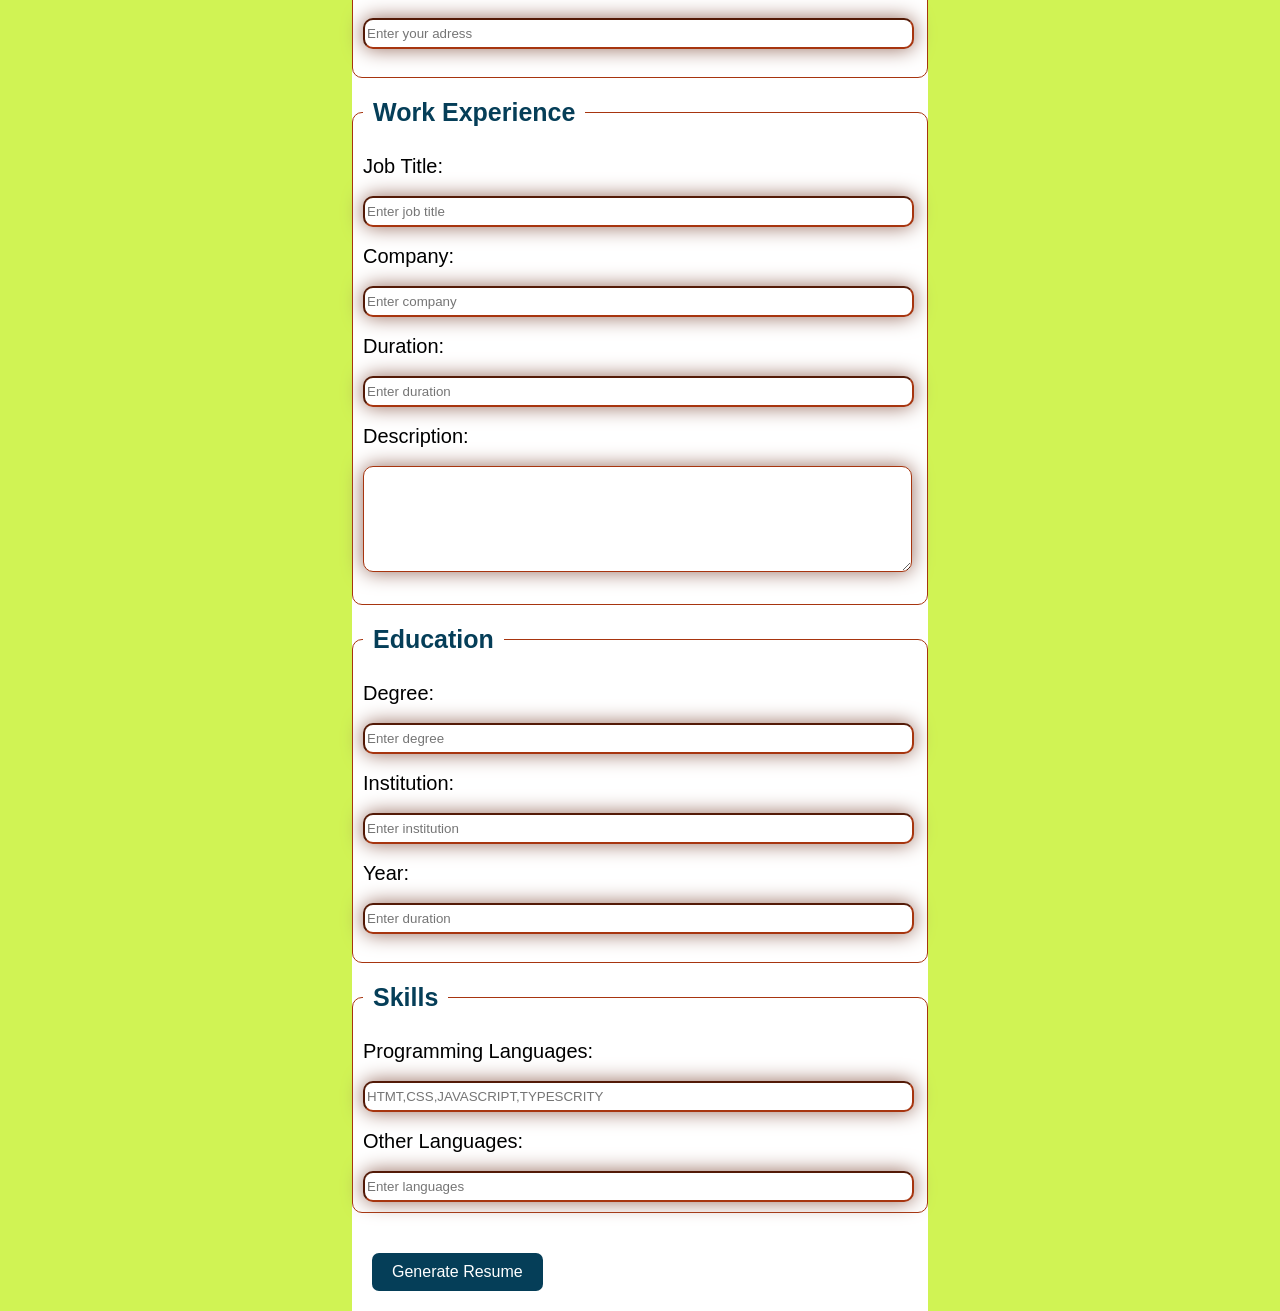
==== main.html @ 818cc839 "Add files via upload" ====
<!DOCTYPE html>
<html lang="en">
<head>
    <meta charset="UTF-8">
    <meta name="viewport" content="width=device-width, initial-scale=1.0">
    <title> Dynamic Resume Builder</title>
    <link rel="stylesheet" href="style.css">
</head>
<body> 
    <div>
        <h1> Dynamic Resume Builder</h1>

                                          <!-- resume foam -->
        <form id="resume-form">

            <!-- Personal Details -->
            <fieldset>
                <legend>Personal Details</legend><br>
                <label>Full Name:</label><br>
                <input type="text" class="input" id="name" name="name" placeholder="Enter your name" required><br><br>
                <label>Email:</label><br>
                <input type="email" class="input" id="email" name="email" placeholder="Enter your email" required><br><br>
                <label>Phone:</label><br>
                <input type="tel" class="input" id="phone" name="phone" placeholder="Enter your number" required><br><br>
                <label>Address:</label><br>
                <input type="text" class="input" id="address" name="address" placeholder="Enter your adress"><br><br>
            </fieldset>
    
            <!-- Work Experience -->
            <fieldset>
                <legend>Work Experience</legend><br>
                <label>Job Title:</label><br>
                <input type="text" class="input" id="job-title" name="job-title" placeholder="Enter job title" required><br><br>
                <label>Company:</label><br>
                <input type="text" class="input" id="company" name="company" placeholder="Enter company" required><br><br>
                <label>Duration:</label><br>
                <input type="text" class="input" id="duration" name="duration" placeholder="Enter duration" required><br><br>
                <label>Description:</label><br>
                <textarea type="text" id="description" name="description"></textarea><br><br>
            </fieldset>
    
            <!-- Education -->
            <fieldset>
                <legend>Education</legend><br>
                <label>Degree:</label><br>
                <input type="text" class="input" id="degree" name="degree" placeholder="Enter degree" required><br><br>
                <label>Institution:</label><br>
                <input type="text" class="input" id="institution" name="institution" placeholder="Enter institution" required><br><br>
                <label>Year:</label><br>
                <input type="text" class="input" id="year" name="year" placeholder="Enter duration" required><br><br>
            </fieldset>
    
            <!-- Skills -->
            <fieldset>
                <legend>Skills</legend><br>
                <label>Programming Languages:</label><br>
                <input type="text" class="input" id="programming-languages" name="programming-languages" placeholder="HTMT,CSS,JAVASCRIPT,TYPESCRITY"><br><br>
                <label>Other Languages:</label><br>
                <input type="text" class="input" id="other-languages" name="other-languages" placeholder="Enter languages">
            </fieldset>
    
            <!-- upload photo -->
            <!-- <label id="upload-photo" for="photo">upload photo</label>
            <input type="file" id="photo" name="photo" required><br> -->
    
            <!-- Generated Resume button -->
            <button type="submit">Generate Resume</button>
        </form>
    
    
                                                      <!-- for resume page-->
        <div id="resume-page" class="hidden">
            <div id="resume-content">
                
                <!-- about information -->
                <!-- <img id="resume-photo" src="" alt="photo"> -->
                <h1 id="resume-name"></h1>
                <p id="resume-email"></p>
                <p id="resume-phone"></p>
                <p id="resume-address"></p>
                
                <!-- experience -->
                <h2>Work Experience</h2>
                <p id="job-title"></p>
                <p id="company"></p>
                <p id="duration"></p>
                <p id="discription"></p>

                 <!-- education -->
                <h2>Education</h2>
                <p id="resume-edu"></p>
                <p id="degree"></p>
                <p id="institution"></p>
                <p id="year"></p>

                 <!-- about skills -->
                <h2>Skills</h2>
                <p id="programming-languages"></p>
                <p id="other-languages"></p>
            </div>
            <!-- page button -->
            <!-- <button id="edit-button">Edit</button>
            <button id="back-button" onclick="window.location.href='main.html'">Back to form</button>
            <button id="share-link-button">Share your resume</button>
            <button id="download-pdf">Download</button> -->
        </div>
    </div>
 </body>
</html>
---- style.css ----
body{
    font-family: sans-serif;
    background-color: #d0f354;
    display: flex;
    justify-content: center;
    align-items: center;
    height: 100vh;
    margin: 0;
}
#resume-page {
    margin-top: 20px;
    padding: 20px;
    background-color: #f9f9f9;
    border: 1px solid #ccc;
    border-radius: 10px;
    box-shadow: 0 0 10px rgba(0, 0, 0, 0.2);
}

#resume-content h2 {
    color: #053e58;
    border-bottom: 2px solid #a7350f;
    padding-bottom: 5px;
    margin-top: 15px;
}

#resume-content p {
    margin: 5px 0;
    font-size: 16px;
}
label{
    font-size: 20px;
    display: block;
}
h1 {
    font-style: italic;
    font-family: sans-serif;
    color: #a7350f;
    font-size: 35px;
    text-align: center;
    margin: 0;
}
div{
    background-color: white;
    width: 45%;
}
.input{
    width:98% ;
    border-radius: 10px;
    height: 25px;
    border-color: #a7350f;
    box-shadow: 0 0 20px #966b5d;

}
textarea{
    height: 100px;
    border-radius: 10px;
    width: 98%;
    border-color: #a7350f;
    box-shadow: 0 0 20px #966b5d;
}
fieldset {
    margin: 20px 0;
    padding: 10px;
    border: 1px solid #a7350f;
    border-radius: 10px;
}
legend {
    font-size: 25px;
    font-weight: bold;
    color: #053e58;
    padding: 0 10px;
}
#upload-photo{
    margin-left: 20px;
    margin-right: 20px;
}
#photo{
    margin-left: 20px;
    margin-right: 20px;
}
button {
    margin: 20px;
    border-radius: 7px;
    padding: 10px 20px;
    background-color: #053e58;
    color: white;
    font-size: 16px;
    border: none;
    cursor: pointer;
    transition: background-color 0.3s ease;
}

button:hover {
    background-color: #b8bbaa;
    color: #053e58;
}
.input:focus, textarea:focus {
    outline: none;
    border-color: #053e58;
    box-shadow: 0 0 10px #053e58;
}
.hidden {
    display: none;
}
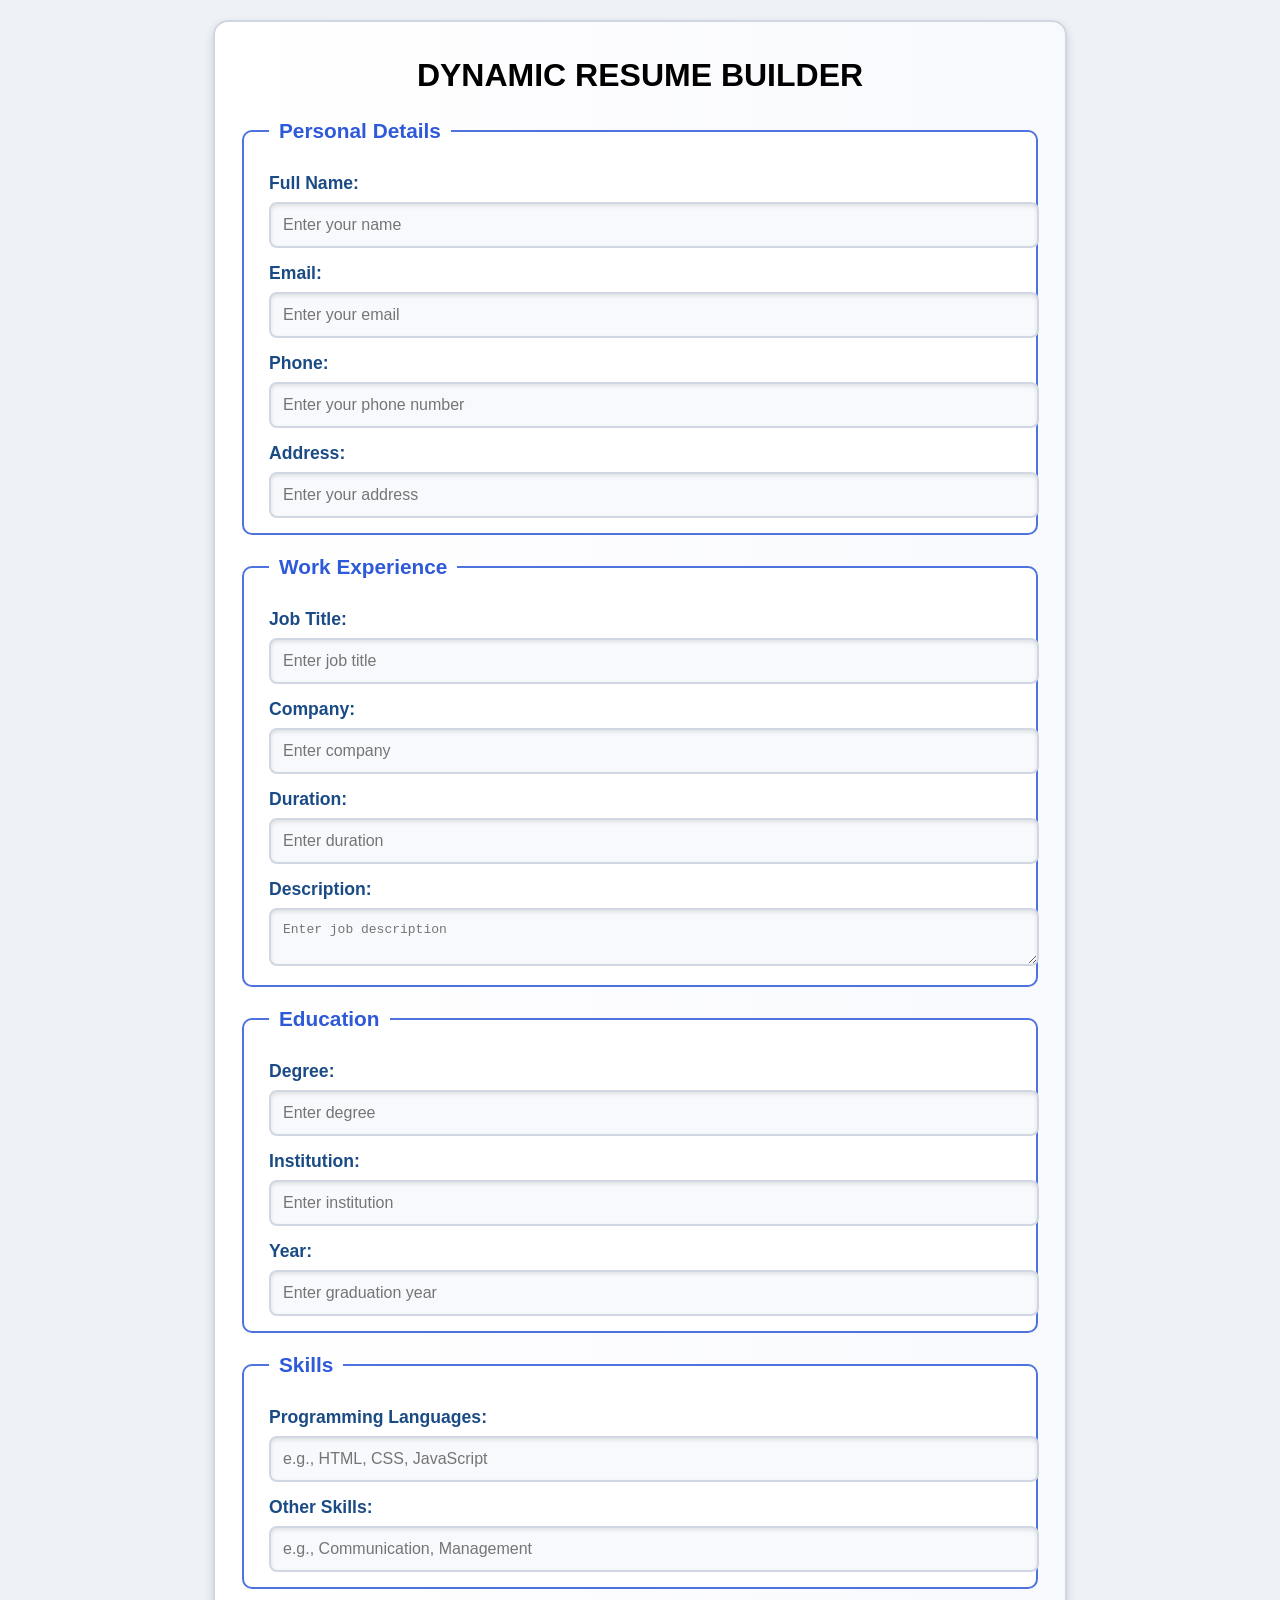
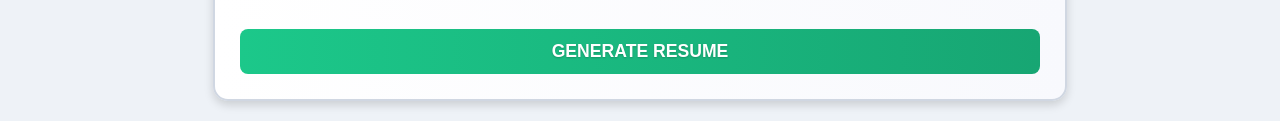
==== commit 88e90be7: "Update main.html" ====
--- a/main.html
+++ b/main.html
@@ -3,107 +3,96 @@
 <head>
     <meta charset="UTF-8">
     <meta name="viewport" content="width=device-width, initial-scale=1.0">
-    <title> Dynamic Resume Builder</title>
+    <title>Dynamic Resume Builder</title>
     <link rel="stylesheet" href="style.css">
+    <link rel="preconnect" href="https://fonts.googleapis.com">
+    <link rel="preconnect" href="https://fonts.gstatic.com" crossorigin>
+    <link href="https://fonts.googleapis.com/css2?family=Kaushan+Script&family=Rye&family=Spicy+Rice&family=Ultra&display=swap" rel="stylesheet">
 </head>
-<body> 
-    <div>
-        <h1> Dynamic Resume Builder</h1>
-
-                                          <!-- resume foam -->
+<body>
+    <div class="container">
+        <h1>Dynamic Resume Builder</h1>
         <form id="resume-form">
-
             <!-- Personal Details -->
             <fieldset>
-                <legend>Personal Details</legend><br>
-                <label>Full Name:</label><br>
-                <input type="text" class="input" id="name" name="name" placeholder="Enter your name" required><br><br>
-                <label>Email:</label><br>
-                <input type="email" class="input" id="email" name="email" placeholder="Enter your email" required><br><br>
-                <label>Phone:</label><br>
-                <input type="tel" class="input" id="phone" name="phone" placeholder="Enter your number" required><br><br>
-                <label>Address:</label><br>
-                <input type="text" class="input" id="address" name="address" placeholder="Enter your adress"><br><br>
+                <legend>Personal Details</legend>
+                <label for="name">Full Name:</label>
+                <input type="text" id="name" placeholder="Enter your name" required>
+                
+                <label for="email">Email:</label>
+                <input type="email" id="email" placeholder="Enter your email" required>
+                
+                <label for="phone">Phone:</label>
+                <input type="tel" id="phone" placeholder="Enter your phone number" required>
+                
+                <label for="address">Address:</label>
+                <input type="text" id="address" placeholder="Enter your address">
             </fieldset>
-    
+            
             <!-- Work Experience -->
             <fieldset>
-                <legend>Work Experience</legend><br>
-                <label>Job Title:</label><br>
-                <input type="text" class="input" id="job-title" name="job-title" placeholder="Enter job title" required><br><br>
-                <label>Company:</label><br>
-                <input type="text" class="input" id="company" name="company" placeholder="Enter company" required><br><br>
-                <label>Duration:</label><br>
-                <input type="text" class="input" id="duration" name="duration" placeholder="Enter duration" required><br><br>
-                <label>Description:</label><br>
-                <textarea type="text" id="description" name="description"></textarea><br><br>
+                <legend>Work Experience</legend>
+                <label for="job-title">Job Title:</label>
+                <input type="text" id="job-title" placeholder="Enter job title" required>
+                
+                <label for="company">Company:</label>
+                <input type="text" id="company" placeholder="Enter company" required>
+                
+                <label for="duration">Duration:</label>
+                <input type="text" id="duration" placeholder="Enter duration" required>
+                
+                <label for="description">Description:</label>
+                <textarea id="description" placeholder="Enter job description"></textarea>
             </fieldset>
-    
+            
             <!-- Education -->
             <fieldset>
-                <legend>Education</legend><br>
-                <label>Degree:</label><br>
-                <input type="text" class="input" id="degree" name="degree" placeholder="Enter degree" required><br><br>
-                <label>Institution:</label><br>
-                <input type="text" class="input" id="institution" name="institution" placeholder="Enter institution" required><br><br>
-                <label>Year:</label><br>
-                <input type="text" class="input" id="year" name="year" placeholder="Enter duration" required><br><br>
+                <legend>Education</legend>
+                <label for="degree">Degree:</label>
+                <input type="text" id="degree" placeholder="Enter degree" required>
+                
+                <label for="institution">Institution:</label>
+                <input type="text" id="institution" placeholder="Enter institution" required>
+                
+                <label for="year">Year:</label>
+                <input type="text" id="year" placeholder="Enter graduation year" required>
             </fieldset>
-    
+            
             <!-- Skills -->
             <fieldset>
-                <legend>Skills</legend><br>
-                <label>Programming Languages:</label><br>
-                <input type="text" class="input" id="programming-languages" name="programming-languages" placeholder="HTMT,CSS,JAVASCRIPT,TYPESCRITY"><br><br>
-                <label>Other Languages:</label><br>
-                <input type="text" class="input" id="other-languages" name="other-languages" placeholder="Enter languages">
+                <legend>Skills</legend>
+                <label for="programming-languages">Programming Languages:</label>
+                <input type="text" id="programming-languages" placeholder="e.g., HTML, CSS, JavaScript">
+                
+                <label for="other-languages">Other Skills:</label>
+                <input type="text" id="other-languages" placeholder="e.g., Communication, Management">
             </fieldset>
-    
-            <!-- upload photo -->
-            <!-- <label id="upload-photo" for="photo">upload photo</label>
-            <input type="file" id="photo" name="photo" required><br> -->
-    
-            <!-- Generated Resume button -->
+            
             <button type="submit">Generate Resume</button>
         </form>
-    
-    
-                                                      <!-- for resume page-->
+        
         <div id="resume-page" class="hidden">
-            <div id="resume-content">
-                
-                <!-- about information -->
-                <!-- <img id="resume-photo" src="" alt="photo"> -->
-                <h1 id="resume-name"></h1>
-                <p id="resume-email"></p>
-                <p id="resume-phone"></p>
-                <p id="resume-address"></p>
-                
-                <!-- experience -->
-                <h2>Work Experience</h2>
-                <p id="job-title"></p>
-                <p id="company"></p>
-                <p id="duration"></p>
-                <p id="discription"></p>
-
-                 <!-- education -->
-                <h2>Education</h2>
-                <p id="resume-edu"></p>
-                <p id="degree"></p>
-                <p id="institution"></p>
-                <p id="year"></p>
-
-                 <!-- about skills -->
-                <h2>Skills</h2>
-                <p id="programming-languages"></p>
-                <p id="other-languages"></p>
-            </div>
-            <!-- page button -->
-            <!-- <button id="edit-button">Edit</button>
-            <button id="back-button" onclick="window.location.href='main.html'">Back to form</button>
-            <button id="share-link-button">Share your resume</button>
-            <button id="download-pdf">Download</button> -->
+            <h1 id="resume-name"></h1>
+            <p><strong>Email:</strong> <span id="resume-email"></span></p>
+            <p><strong>Phone:</strong> <span id="resume-phone"></span></p>
+            <p><strong>Address:</strong> <span id="resume-address"></span></p>
+            
+            <h2>Work Experience</h2>
+            <p><strong>Job Title:</strong> <span id="resume-job-title"></span></p>
+            <p><strong>Company:</strong> <span id="resume-company"></span></p>
+            <p><strong>Duration:</strong> <span id="resume-duration"></span></p>
+            <p><strong>Description:</strong> <span id="resume-description"></span></p>
+            
+            <h2>Education</h2>
+            <p><strong>Degree:</strong> <span id="resume-degree"></span></p>
+            <p><strong>Institution:</strong> <span id="resume-institution"></span></p>
+            <p><strong>Year:</strong> <span id="resume-year"></span></p>
+            
+            <h2>Skills</h2>
+            <p><strong>Programming Languages:</strong> <span id="resume-programming-languages"></span></p>
+            <p><strong>Other Skills:</strong> <span id="resume-other-languages"></span></p>
         </div>
     </div>
- </body>
-</html>+    <script src="script.js"></script>
+</body>
+</html>
--- a/style.css
+++ b/style.css
@@ -1,104 +1,145 @@
-body{
-    font-family: sans-serif;
-    background-color: #d0f354;
-    display: flex;
-    justify-content: center;
-    align-items: center;
-    height: 100vh;
+/* General Body Styles */
+body {
+    font-family: 'Poppins', Arial, sans-serif;
     margin: 0;
-}
-#resume-page {
-    margin-top: 20px;
-    padding: 20px;
-    background-color: #f9f9f9;
-    border: 1px solid #ccc;
-    border-radius: 10px;
-    box-shadow: 0 0 10px rgba(0, 0, 0, 0.2);
+    padding: 0;
+    background-color: #eef2f7;
+    color: #333;
 }
 
-#resume-content h2 {
-    color: #053e58;
-    border-bottom: 2px solid #a7350f;
-    padding-bottom: 5px;
-    margin-top: 15px;
+/* Container Styles */
+.container {
+    width: 90%;
+    max-width: 800px;
+    margin: 20px auto;
+    padding: 25px;
+    background: linear-gradient(to right, #ffffff, #f8f9fd);
+    border-radius: 15px;
+    box-shadow: 0 4px 10px rgba(0, 0, 0, 0.15);
+    border: 2px solid #d0d7e2;
 }
 
-#resume-content p {
-    margin: 5px 0;
-    font-size: 16px;
+/* Title Styling */
+h1 {
+    text-align: center;
+    color: black;
+    font-weight: bold;
+    margin-top: 10px;
+    margin-bottom: 25px;
+    font-size: 2em;
+    text-transform: uppercase;
 }
-label{
-    font-size: 20px;
-    display: block;
+
+/* Fieldset and Legend Styling */
+fieldset {
+    border: 2px solid #4e73df;
+    margin-bottom: 20px;
+    padding: 15px 25px;
+    border-radius: 10px;
+    background: #ffffff;
 }
-h1 {
-    font-style: italic;
-    font-family: sans-serif;
-    color: #a7350f;
-    font-size: 35px;
-    text-align: center;
-    margin: 0;
-}
-div{
-    background-color: white;
-    width: 45%;
-}
-.input{
-    width:98% ;
-    border-radius: 10px;
-    height: 25px;
-    border-color: #a7350f;
-    box-shadow: 0 0 20px #966b5d;
 
-}
-textarea{
-    height: 100px;
-    border-radius: 10px;
-    width: 98%;
-    border-color: #a7350f;
-    box-shadow: 0 0 20px #966b5d;
-}
-fieldset {
-    margin: 20px 0;
-    padding: 10px;
-    border: 1px solid #a7350f;
-    border-radius: 10px;
-}
 legend {
-    font-size: 25px;
+    font-size: 1.3em;
     font-weight: bold;
-    color: #053e58;
+    color: #2e59d9;
     padding: 0 10px;
 }
-#upload-photo{
-    margin-left: 20px;
-    margin-right: 20px;
+
+/* Form Labels */
+label {
+    display: block;
+    margin-top: 15px;
+    font-weight: bold;
+    font-size: 1.1em;
+    color: #1b4b85;
 }
-#photo{
-    margin-left: 20px;
-    margin-right: 20px;
+
+/* Form Input Fields */
+input, textarea {
+    width: 100%;
+    padding: 12px;
+    margin-top: 8px;
+    border: 2px solid #d0d7e2;
+    border-radius: 8px;
+    font-size: 1em;
+    font-weight: 500;
+    background-color: #f8f9fd;
+    color: #333;
+    box-shadow: inset 0 2px 4px rgba(0, 0, 0, 0.1);
 }
+
+/* Form Input Focus State */
+input:focus, textarea:focus {
+    outline: none;
+    border-color: #4e73df;
+    box-shadow: 0 0 5px rgba(78, 115, 223, 0.5);
+}
+
+/* Submit Button */
 button {
-    margin: 20px;
-    border-radius: 7px;
-    padding: 10px 20px;
-    background-color: #053e58;
-    color: white;
-    font-size: 16px;
+    width: 100%;
+    padding: 12px;
+    margin-top: 20px;
+    font-size: 1.1em;
+    font-weight: bold;
+    text-transform: uppercase;
+    background: linear-gradient(to right, #1cc88a, #17a673);
+    color: #fff;
     border: none;
+    border-radius: 8px;
     cursor: pointer;
-    transition: background-color 0.3s ease;
+    transition: all 0.3s ease;
+    text-shadow: 0px 1px 2px rgba(0, 0, 0, 0.2);
 }
 
 button:hover {
-    background-color: #b8bbaa;
-    color: #053e58;
+    background: linear-gradient(to right, #17a673, #1cc88a);
+    box-shadow: 0 4px 6px rgba(0, 0, 0, 0.2);
+    transform: translateY(-2px);
 }
-.input:focus, textarea:focus {
-    outline: none;
-    border-color: #053e58;
-    box-shadow: 0 0 10px #053e58;
+
+/* Resume Page Styling */
+#resume-page {
+    padding: 25px;
+    border: 2px solid #4e73df;
+    border-radius: 10px;
+    background: linear-gradient(to bottom, #f8f9fd, #ffffff);
+    margin-top: 25px;
+    color: #333;
+    font-size: 1.1em;
 }
+
+#resume-page h1 {
+    text-align: center;
+    color: #2e59d9;
+    font-weight: bold;
+    margin-bottom: 15px;
+    text-transform: uppercase;
+}
+
+#resume-page h2 {
+    color: #1cc88a;
+    border-bottom: 2px solid #4e73df;
+    display: inline-block;
+    margin-top: 20px;
+    padding-bottom: 5px;
+}
+
+#resume-page p {
+    line-height: 1.8;
+    margin-bottom: 8px;
+}
+
+#resume-page strong {
+    color: #333;
+}
+
+/* Miscellaneous Styles */
 .hidden {
     display: none;
 }
+
+   
+
+  
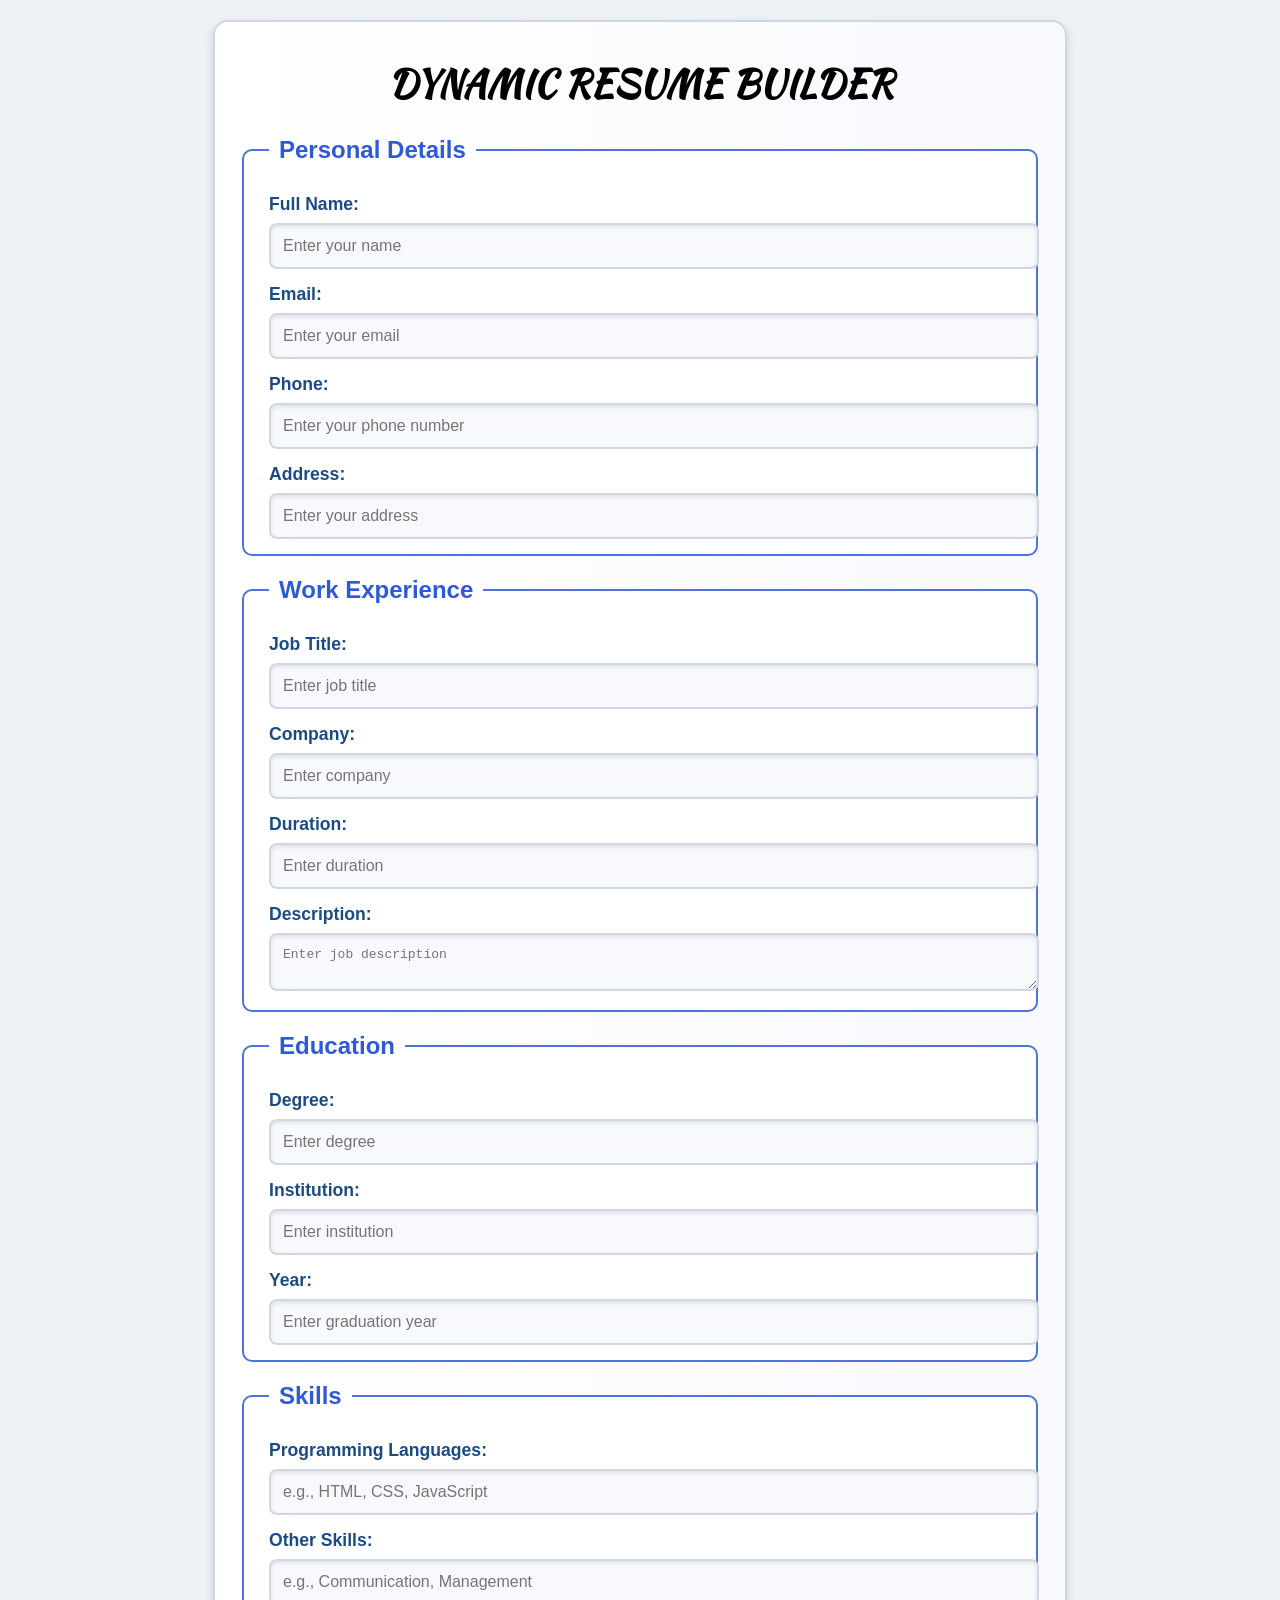
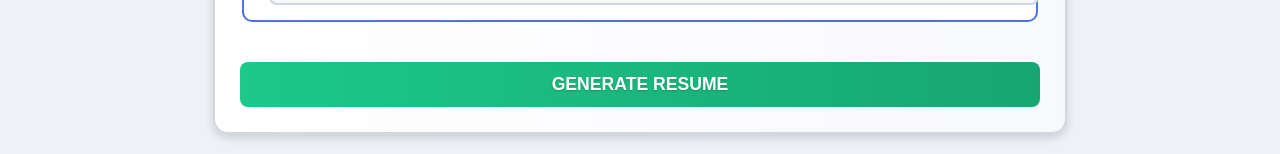
==== commit 4978f2af: "changes" ====
--- a/main.html
+++ b/main.html
@@ -1,98 +1,108 @@
-<!DOCTYPE html>
-<html lang="en">
-<head>
-    <meta charset="UTF-8">
-    <meta name="viewport" content="width=device-width, initial-scale=1.0">
-    <title>Dynamic Resume Builder</title>
-    <link rel="stylesheet" href="style.css">
-    <link rel="preconnect" href="https://fonts.googleapis.com">
-    <link rel="preconnect" href="https://fonts.gstatic.com" crossorigin>
-    <link href="https://fonts.googleapis.com/css2?family=Kaushan+Script&family=Rye&family=Spicy+Rice&family=Ultra&display=swap" rel="stylesheet">
-</head>
-<body>
-    <div class="container">
-        <h1>Dynamic Resume Builder</h1>
-        <form id="resume-form">
-            <!-- Personal Details -->
-            <fieldset>
-                <legend>Personal Details</legend>
-                <label for="name">Full Name:</label>
-                <input type="text" id="name" placeholder="Enter your name" required>
-                
-                <label for="email">Email:</label>
-                <input type="email" id="email" placeholder="Enter your email" required>
-                
-                <label for="phone">Phone:</label>
-                <input type="tel" id="phone" placeholder="Enter your phone number" required>
-                
-                <label for="address">Address:</label>
-                <input type="text" id="address" placeholder="Enter your address">
-            </fieldset>
-            
-            <!-- Work Experience -->
-            <fieldset>
-                <legend>Work Experience</legend>
-                <label for="job-title">Job Title:</label>
-                <input type="text" id="job-title" placeholder="Enter job title" required>
-                
-                <label for="company">Company:</label>
-                <input type="text" id="company" placeholder="Enter company" required>
-                
-                <label for="duration">Duration:</label>
-                <input type="text" id="duration" placeholder="Enter duration" required>
-                
-                <label for="description">Description:</label>
-                <textarea id="description" placeholder="Enter job description"></textarea>
-            </fieldset>
-            
-            <!-- Education -->
-            <fieldset>
-                <legend>Education</legend>
-                <label for="degree">Degree:</label>
-                <input type="text" id="degree" placeholder="Enter degree" required>
-                
-                <label for="institution">Institution:</label>
-                <input type="text" id="institution" placeholder="Enter institution" required>
-                
-                <label for="year">Year:</label>
-                <input type="text" id="year" placeholder="Enter graduation year" required>
-            </fieldset>
-            
-            <!-- Skills -->
-            <fieldset>
-                <legend>Skills</legend>
-                <label for="programming-languages">Programming Languages:</label>
-                <input type="text" id="programming-languages" placeholder="e.g., HTML, CSS, JavaScript">
-                
-                <label for="other-languages">Other Skills:</label>
-                <input type="text" id="other-languages" placeholder="e.g., Communication, Management">
-            </fieldset>
-            
-            <button type="submit">Generate Resume</button>
-        </form>
-        
-        <div id="resume-page" class="hidden">
-            <h1 id="resume-name"></h1>
-            <p><strong>Email:</strong> <span id="resume-email"></span></p>
-            <p><strong>Phone:</strong> <span id="resume-phone"></span></p>
-            <p><strong>Address:</strong> <span id="resume-address"></span></p>
-            
-            <h2>Work Experience</h2>
-            <p><strong>Job Title:</strong> <span id="resume-job-title"></span></p>
-            <p><strong>Company:</strong> <span id="resume-company"></span></p>
-            <p><strong>Duration:</strong> <span id="resume-duration"></span></p>
-            <p><strong>Description:</strong> <span id="resume-description"></span></p>
-            
-            <h2>Education</h2>
-            <p><strong>Degree:</strong> <span id="resume-degree"></span></p>
-            <p><strong>Institution:</strong> <span id="resume-institution"></span></p>
-            <p><strong>Year:</strong> <span id="resume-year"></span></p>
-            
-            <h2>Skills</h2>
-            <p><strong>Programming Languages:</strong> <span id="resume-programming-languages"></span></p>
-            <p><strong>Other Skills:</strong> <span id="resume-other-languages"></span></p>
-        </div>
-    </div>
-    <script src="script.js"></script>
-</body>
-</html>
+<!DOCTYPE html>
+<html lang="en">
+<head>
+    <meta charset="UTF-8">
+    <meta name="viewport" content="width=device-width, initial-scale=1.0">
+    <title>Dynamic Resume Builder</title>
+    <link rel="stylesheet" href="style.css">
+    <link rel="preconnect" href="https://fonts.googleapis.com">
+    <link rel="preconnect" href="https://fonts.gstatic.com" crossorigin>
+    <link href="https://fonts.googleapis.com/css2?family=Kaushan+Script&family=Lobster+Two:ital,wght@0,400;0,700;1,400;1,700&family=Rye&family=Spicy+Rice&family=Ultra&display=swap" rel="stylesheet">
+<body>
+    <div class="container">
+
+        <!-- Resume foam -->
+        <form id="resume-form">
+            <h1>Dynamic Resume Builder</h1>
+
+            <!-- Personal Details -->
+            <fieldset>
+                <legend>Personal Details</legend>
+                <label for="name">Full Name:</label>
+                <input type="text" id="name" placeholder="Enter your name" required>
+                
+                <label for="email">Email:</label>
+                <input type="email" id="email" placeholder="Enter your email" required>
+                
+                <label for="phone">Phone:</label>
+                <input type="tel" id="phone" placeholder="Enter your phone number" required>
+                
+                <label for="address">Address:</label>
+                <input type="text" id="address" placeholder="Enter your address">
+            </fieldset>
+            
+            <!-- Work Experience -->
+            <fieldset>
+                <legend>Work Experience</legend>
+                <label for="job-title">Job Title:</label>
+                <input type="text" id="job-title" placeholder="Enter job title" required>
+                
+                <label for="company">Company:</label>
+                <input type="text" id="company" placeholder="Enter company" required>
+                
+                <label for="duration">Duration:</label>
+                <input type="text" id="duration" placeholder="Enter duration" required>
+                
+                <label for="description">Description:</label>
+                <textarea id="description" placeholder="Enter job description"></textarea>
+            </fieldset>
+            
+            <!-- Education -->
+            <fieldset>
+                <legend>Education</legend>
+                <label for="degree">Degree:</label>
+                <input type="text" id="degree" placeholder="Enter degree" required>
+                
+                <label for="institution">Institution:</label>
+                <input type="text" id="institution" placeholder="Enter institution" required>
+                
+                <label for="year">Year:</label>
+                <input type="text" id="year" placeholder="Enter graduation year" required>
+            </fieldset>
+            
+            <!-- Skills -->
+            <fieldset>
+                <legend>Skills</legend>
+                <label for="programming-languages">Programming Languages:</label>
+                <input type="text" id="programming-languages" placeholder="e.g., HTML, CSS, JavaScript">
+                
+                <label for="other-languages">Other Skills:</label>
+                <input type="text" id="other-languages" placeholder="e.g., Communication, Management">
+            </fieldset>
+            
+            <button type="submit">Generate Resume</button>
+        </form>
+
+        <!-- resume page -->
+        <div id="resume-page" class="hidden">
+
+            <!-- Personal Details -->
+            <h1 id="resume-name"></h1>
+            <h2>Personal details</h2>
+            <p><strong>Email:</strong> <span id="resume-email"></span></p>
+            <p><strong>Phone:</strong> <span id="resume-phone"></span></p>
+            <p><strong>Address:</strong> <span id="resume-address"></span></p>
+            
+            <!-- Work Experience -->
+            <h2>Work Experience</h2>
+            <p><strong>Job Title:</strong> <span id="resume-job-title"></span></p>
+            <p><strong>Company:</strong> <span id="resume-company"></span></p>
+            <p><strong>Duration:</strong> <span id="resume-duration"></span></p>
+            <p><strong>Description:</strong> <span id="resume-description"></span></p>
+            
+            <!-- Education -->
+            <h2>Education</h2>
+            <p><strong>Degree:</strong> <span id="resume-degree"></span></p>
+            <p><strong>Institution:</strong> <span id="resume-institution"></span></p>
+            <p><strong>Year:</strong> <span id="resume-year"></span></p>
+            
+            <!-- Skills -->
+            <h2>Skills</h2>
+            <p><strong>Programming Languages:</strong> <span id="resume-programming-languages"></span></p>
+            <p><strong>Other Skills:</strong> <span id="resume-other-languages"></span></p>
+        </div>
+    </div>
+
+    <script src="script.js"></script>
+</body>
+</html>
--- a/style.css
+++ b/style.css
@@ -1,145 +1,144 @@
-/* General Body Styles */
-body {
-    font-family: 'Poppins', Arial, sans-serif;
-    margin: 0;
-    padding: 0;
-    background-color: #eef2f7;
-    color: #333;
-}
-
-/* Container Styles */
-.container {
-    width: 90%;
-    max-width: 800px;
-    margin: 20px auto;
-    padding: 25px;
-    background: linear-gradient(to right, #ffffff, #f8f9fd);
-    border-radius: 15px;
-    box-shadow: 0 4px 10px rgba(0, 0, 0, 0.15);
-    border: 2px solid #d0d7e2;
-}
-
-/* Title Styling */
-h1 {
-    text-align: center;
-    color: black;
-    font-weight: bold;
-    margin-top: 10px;
-    margin-bottom: 25px;
-    font-size: 2em;
-    text-transform: uppercase;
-}
-
-/* Fieldset and Legend Styling */
-fieldset {
-    border: 2px solid #4e73df;
-    margin-bottom: 20px;
-    padding: 15px 25px;
-    border-radius: 10px;
-    background: #ffffff;
-}
-
-legend {
-    font-size: 1.3em;
-    font-weight: bold;
-    color: #2e59d9;
-    padding: 0 10px;
-}
-
-/* Form Labels */
-label {
-    display: block;
-    margin-top: 15px;
-    font-weight: bold;
-    font-size: 1.1em;
-    color: #1b4b85;
-}
-
-/* Form Input Fields */
-input, textarea {
-    width: 100%;
-    padding: 12px;
-    margin-top: 8px;
-    border: 2px solid #d0d7e2;
-    border-radius: 8px;
-    font-size: 1em;
-    font-weight: 500;
-    background-color: #f8f9fd;
-    color: #333;
-    box-shadow: inset 0 2px 4px rgba(0, 0, 0, 0.1);
-}
-
-/* Form Input Focus State */
-input:focus, textarea:focus {
-    outline: none;
-    border-color: #4e73df;
-    box-shadow: 0 0 5px rgba(78, 115, 223, 0.5);
-}
-
-/* Submit Button */
-button {
-    width: 100%;
-    padding: 12px;
-    margin-top: 20px;
-    font-size: 1.1em;
-    font-weight: bold;
-    text-transform: uppercase;
-    background: linear-gradient(to right, #1cc88a, #17a673);
-    color: #fff;
-    border: none;
-    border-radius: 8px;
-    cursor: pointer;
-    transition: all 0.3s ease;
-    text-shadow: 0px 1px 2px rgba(0, 0, 0, 0.2);
-}
-
-button:hover {
-    background: linear-gradient(to right, #17a673, #1cc88a);
-    box-shadow: 0 4px 6px rgba(0, 0, 0, 0.2);
-    transform: translateY(-2px);
-}
-
-/* Resume Page Styling */
-#resume-page {
-    padding: 25px;
-    border: 2px solid #4e73df;
-    border-radius: 10px;
-    background: linear-gradient(to bottom, #f8f9fd, #ffffff);
-    margin-top: 25px;
-    color: #333;
-    font-size: 1.1em;
-}
-
-#resume-page h1 {
-    text-align: center;
-    color: #2e59d9;
-    font-weight: bold;
-    margin-bottom: 15px;
-    text-transform: uppercase;
-}
-
-#resume-page h2 {
-    color: #1cc88a;
-    border-bottom: 2px solid #4e73df;
-    display: inline-block;
-    margin-top: 20px;
-    padding-bottom: 5px;
-}
-
-#resume-page p {
-    line-height: 1.8;
-    margin-bottom: 8px;
-}
-
-#resume-page strong {
-    color: #333;
-}
-
-/* Miscellaneous Styles */
-.hidden {
-    display: none;
-}
-
-   
-
-  
+/* General Body Styles */
+body {
+    font-family: 'Poppins', Arial, sans-serif;
+    margin: 0;
+    padding: 0;
+    background-color: #eef2f7;
+    color: #333;
+}
+
+/* Container Styles */
+.container {
+    width: 90%;
+    max-width: 800px;
+    margin: 20px auto;
+    padding: 25px;
+    background: linear-gradient(to right, #ffffff, #f8f9fd);
+    border-radius: 15px;
+    box-shadow: 0 4px 10px rgba(0, 0, 0, 0.15);
+    border: 2px solid #d0d7e2;
+}
+
+/* Title Styling */
+h1 {
+    text-align: center;
+    color: black;
+    margin-top: 10px;
+    margin-bottom: 25px;
+    text-transform: uppercase;
+    font-size: 2.3em;
+    font-family: "Kaushan Script", serif;
+    font-weight: 600;
+    font-style: normal;
+}
+
+/* Fieldset and Legend Styling */
+fieldset {
+    border: 2px solid #4e73df;
+    margin-bottom: 20px;
+    padding: 15px 25px;
+    border-radius: 10px;
+    background: #ffffff;
+}
+
+legend {
+    font-size: 1.5em;
+    font-weight: bold;
+    color: #2e59d9;
+    padding: 0 10px;
+}
+
+/* Form Labels */
+label {
+    display: block;
+    margin-top: 15px;
+    font-weight: bold;
+    font-size: 1.1em;
+    color: #1b4b85;
+}
+
+/* Form Input Fields */
+input, textarea {
+    width: 100%;
+    padding: 12px;
+    margin-top: 8px;
+    border: 2px solid #d0d7e2;
+    border-radius: 8px;
+    font-size: 1em;
+    font-weight: 500;
+    background-color: #f8f9fd;
+    color: #333;
+    box-shadow: inset 0 2px 4px rgba(0, 0, 0, 0.1);
+}
+
+/* Form Input Focus State */
+input:focus, textarea:focus {
+    outline: none;
+    border-color: #4e73df;
+    box-shadow: 0 0 5px rgba(78, 115, 223, 0.5);
+}
+
+/* Submit Button */
+button {
+    width: 100%;
+    padding: 12px;
+    margin-top: 20px;
+    font-size: 1.1em;
+    font-weight: bold;
+    text-transform: uppercase;
+    background: linear-gradient(to right, #1cc88a, #17a673);
+    color: #fff;
+    border: none;
+    border-radius: 8px;
+    cursor: pointer;
+    transition: all 0.3s ease;
+    text-shadow: 0px 1px 2px rgba(0, 0, 0, 0.2);
+}
+
+button:hover {
+    background: linear-gradient(to right, #17a673, #1cc88a);
+    box-shadow: 0 4px 6px rgba(0, 0, 0, 0.2);
+    transform: translateY(-2px);
+}
+
+/* Resume Page Styling */
+#resume-page {
+    padding: 25px;
+    border: 2px solid #4e73df;
+    border-radius: 10px;
+    background: linear-gradient(to bottom, #f8f9fd, #ffffff);
+    margin-top: 25px;
+    color: #333;
+    font-size: 1.1em;
+}
+
+#resume-page h1 {
+    text-align: center;
+    color: #2e59d9;
+    font-weight: bold;
+    margin-top: 0;
+    margin-bottom: 15px;
+    text-transform: uppercase;
+}
+
+#resume-page h2 {
+    color: #1cc88a;
+    border-bottom: 2px solid #4e73df;
+    display: inline-block;
+    margin-top: 20px;
+    padding-bottom: 5px;
+}
+
+#resume-page p {
+    line-height: 1.8;
+    margin-bottom: 8px;
+}
+
+#resume-page strong {
+    color: #333;
+}
+
+/* Miscellaneous Styles */
+.hidden {
+    display: none;
+}
